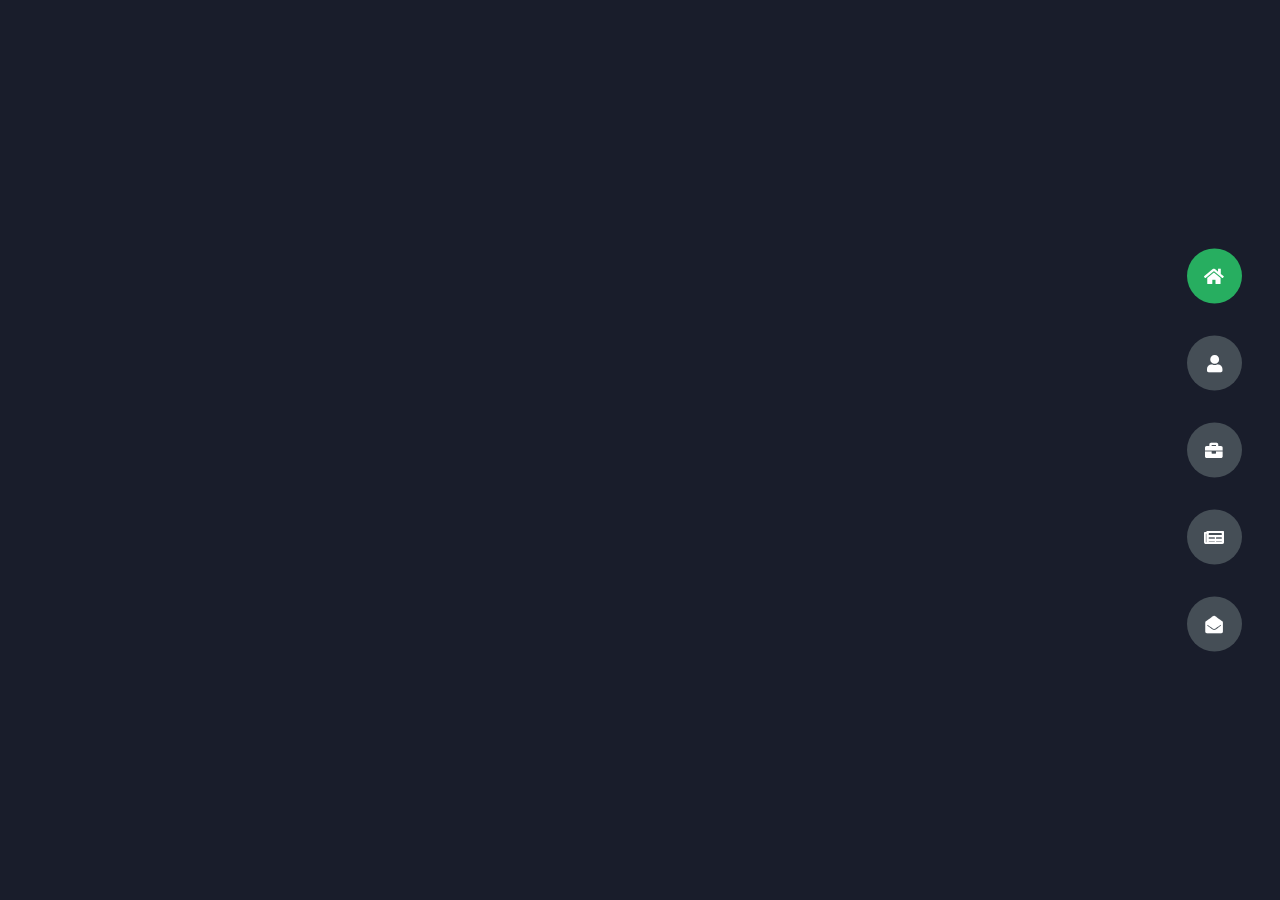
==== index.html @ 67724ab3 "Reorganized repository structure and removed empty directories" ====
<!DOCTYPE html>
<html lang="en">
  <head>
    <meta charset="UTF-8" />
    <meta http-equiv="X-UA-Compatible" content="IE-edge" />
    <meta name="viewport" content="width=device-width, initial-scale=1.0" />
    <title>Portfolio</title>
    <link rel="stylesheet" href="styles/styles.css" />
    <link rel="preconnect" href="https://fonts.googleapis.com" />
    <link rel="preconnect" href="https://fonts.gstatic.com" crossorigin />
    <link
      rel="stylesheet"
      href="https://cdnjs.cloudflare.com/ajax/libs/font-awesome/5.15.4/css/all.min.css"
      integrity="sha512-1ycn6IcaQQ40/MKBW2W4Rhis/DbILU74C1vSrLJxCq57o941Ym01SwNsOMqvEBFlcgUa6xLiPY/NS5R+E6ztJQ=="
      crossorigin="anonymous"
      referrerpolicy="no-referrer"
    />
    <link
      href="https://fonts.googleapis.com/css2?family=Poppins:wght@400;500;600;700;800&display=swap"
      rel="stylesheet"
    />
  </head>
  <body class="main-content">
    <header class="section sec1 header active">
      <i class="fab fa-twitter"></i>
      <p>i love iber</p>
    </header>

    <main>
      <section class="section sec2 about"></section>
      <section class="section sec3 portfolio"></section>
      <section class="section sec4 blogs"></section>
      <section class="section sec5 contact"></section>
    </main>

    <div class="controls">
      <div class="control control-1 active-btn">
        <i class="fas fa-home"></i>
      </div>

      <div class="control control-2">
        <i class="fas fa-user"></i>
      </div>

      <div class="control control-3">
        <i class="fas fa-briefcase"></i>
      </div>

      <div class="control control-4">
        <i class="fas fa-newspaper"></i>
      </div>

      <div class="control control-5">
        <i class="fas fa-envelope-open"></i>
      </div>
    </div>
    <script src="app.js"></script>
  </body>
</html>
---- styles/styles.css ----
* {
  /* * : universal selector; applies to all elements; see #1 */
  margin: 0; /* creates space outside the element */
  padding: 0; /* space between element content and its border */
  box-sizing: border-box; /* sets how element's size (width/height) is calculated */
  list-style: none; /* sets bulet point styles; see #2 */
}

:root {
  --color-primary: #191d2b;
  --color-secondary: #27ae60;
  --color-white: #ffffff;
  --color-black: #000;
  --color-grey0: #f8f8f8;
  --color-grey1: #dbe1e8;
  --color-grey2: #b2becd;
  --color-grey3: #6c7983;
  --color-grey4: #454e56;
  --color-grey5: #2a2e35;
  --color-grey6: #12181b;
  --br-sm-2: 14px;
  --box-shadow0: 0px 3px 15px rgba(0, 0, 0, 0.2);
  --transition0: all 0.4s ease-in-out;
}

body {
  background-color: var(--color-primary); /* sets the background color of body */
  font-family: "Poppins", sans-serif; /* sets font for every element in body */
  font-size: 1.1rem; /* sets defualt font size for every element in body */
  color: var(--color-white); /* sets default font color for every element in body */
  transition: var(--transition0); /* adds transitions to every element in body */
}

a {
  display: inline-block; /* determines how an element is displayed. see #3 */
  text-decoration: none; /* adds decorative lines to text */
  color: inherit; /* inherits color value from its parent */
  font-family: inherit; /* inherits font value from its parent */
}

header {
  height: 100vh; /* 100% of a device vertical height */
  color: var(--color-white); /* sets text color to white */
  overflow: hidden; /* hides any text that goes past the page (no scroll bar) */
}

section {
  min-height: 100vh;
  width: 100%;
  position: absolute;
  left: 0;
  top: 0;
  padding: 3rem 18rem;
}

.section {
  transform: translateY(-100%); /* hides the section (later transitions into the page) */
  transition: var(--transition0);
  background-color: var(--color-primary);
}

.sec1 {
  display: none;
  transform: translateY(0) scale(1);
}

.sec2 {
  display: none;
  transform: translateY(0) scale(1);
}

.sec3 {
  display: none;
  transform: translateY(0) scale(1);
}

.sec4 {
  display: none;
  transform: translateY(0) scale(1);
}

.sec5 {
  display: none;
  transform: translateY(0) scale(1);
}

.controls {
  position: fixed;
  z-index: 10;
  top: 50%;
  right: 3%;
  display: flex;
  flex-direction: column;
  align-items: center;
  justify-content: center;
  transform: translateY(-50%);
}
.controls .active-btn {
  background-color: var(--color-secondary) !important;
  transition: var(--transition0);
}
.controls .active-btn i {
  color: var(--color-white) !important;
}
.controls .control {
  padding: 1rem;
  cursor: pointer;
  background-color: var(--color-grey4);
  width: 55px;
  height: 55px;
  border-radius: 50%;
  display: flex;
  justify-content: center;
  align-items: center;
  margin: 1rem 0rem;
  box-shadow: var(--box-shadow0) i;
  box-shadow-font-size: 1.2rem;
  box-shadow-color: var(--color-grey2);
  box-shadow-pointer-events: none;
}

/*
Footnotes
1. https://www.w3schools.com/cssref/css_selectors.php
2. https://developer.mozilla.org/en-US/docs/Web/CSS/list-style
*//*# sourceMappingURL=styles.css.map */
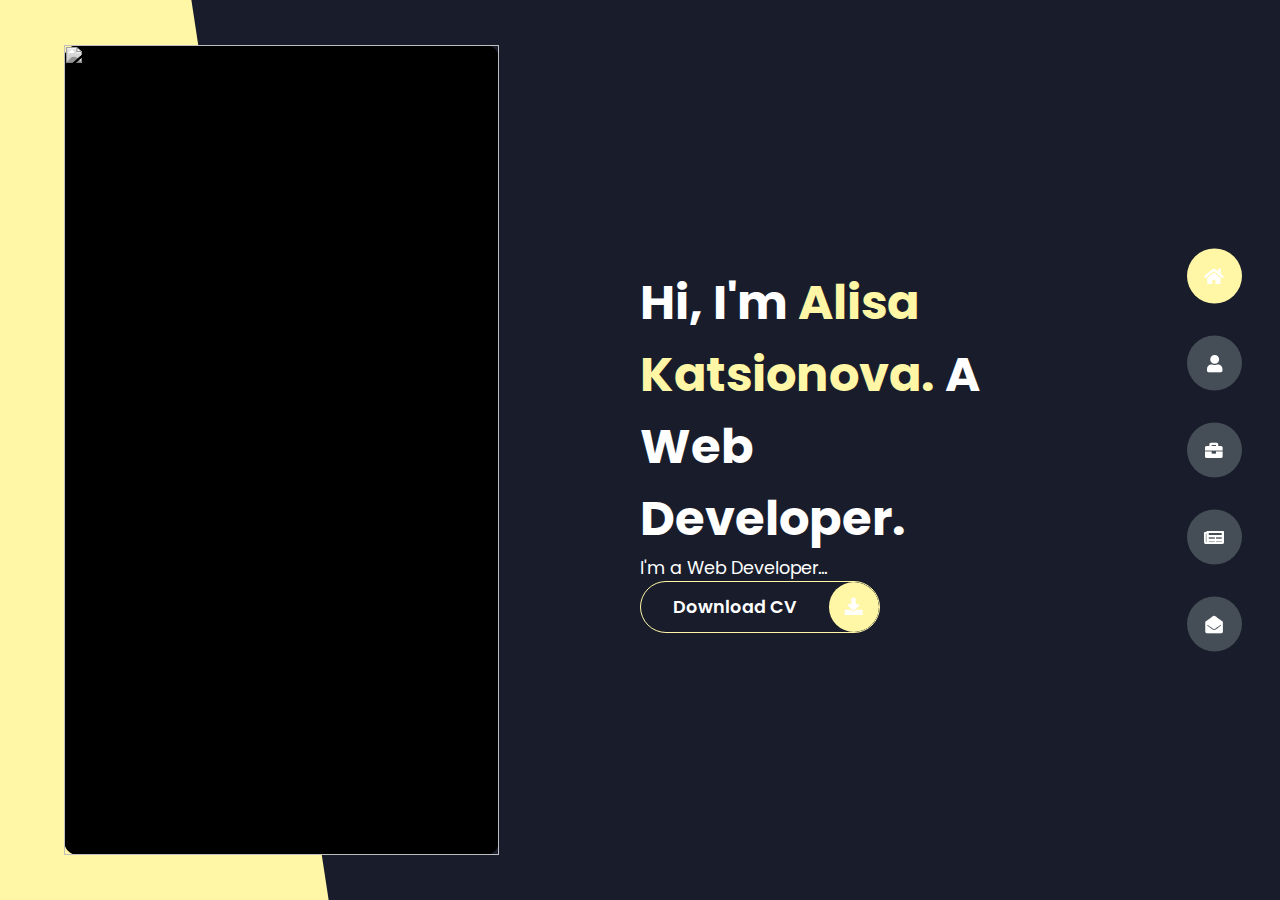
==== commit bf35f680: "finished header, began about" ====
--- a/index.html
+++ b/index.html
@@ -21,36 +21,61 @@
     />
   </head>
   <body class="main-content">
-    <header class="section sec1 header active">
-      <i class="fab fa-twitter"></i>
-      <p>i love iber</p>
+    <header class="section sec1 header active" id="home">
+      <div class="header-content">
+        <div class="left-header">
+          <div class="h-shape"></div>
+          <div class="image">
+            <img src="images/hero.jpeg" alt="">
+          </div>
+        </div>
+        <div class="right-header">
+          <h1 class="name">
+            Hi, I'm <span>Alisa Katsionova.</span>
+            A Web Developer.
+          </h1>
+          <p>
+            I'm a Web Developer...
+          </p>
+          <div class="btn-con">
+            <a href="" class="main-btn">
+              <span class="btn-text">Download CV</span>
+              <span class="btn-icon"><i class="fas fa-download"></i></span>
+            </a>
+          </div>
+        </div>
+      </div>
     </header>
 
     <main>
-      <section class="section sec2 about"></section>
-      <section class="section sec3 portfolio"></section>
-      <section class="section sec4 blogs"></section>
-      <section class="section sec5 contact"></section>
+      <section class="section sec2 about" id="about">
+        <div class="main-title">
+          <h2>About <span>me</span></h2>
+        </div>
+      </section>
+      <section class="section sec3 portfolio" id="portfolio"></section>
+      <section class="section sec4 blogs" id="blogs"></section>
+      <section class="section sec5 contact" id="contact"></section>
     </main>
 
     <div class="controls">
-      <div class="control control-1 active-btn">
+      <div class="control control-1 active-btn" data-id="home">
         <i class="fas fa-home"></i>
       </div>
 
-      <div class="control control-2">
+      <div class="control control-2" data-id="about">
         <i class="fas fa-user"></i>
       </div>
 
-      <div class="control control-3">
+      <div class="control control-3" data-id="portfolio">
         <i class="fas fa-briefcase"></i>
       </div>
 
-      <div class="control control-4">
+      <div class="control control-4" data-id="blogs">
         <i class="fas fa-newspaper"></i>
       </div>
 
-      <div class="control control-5">
+      <div class="control control-5" data-id="contact">
         <i class="fas fa-envelope-open"></i>
       </div>
     </div>
--- a/styles/styles.css
+++ b/styles/styles.css
@@ -8,7 +8,7 @@
 
 :root {
   --color-primary: #191d2b;
-  --color-secondary: #27ae60;
+  --color-secondary: #fff6a6;
   --color-white: #ffffff;
   --color-black: #000;
   --color-grey0: #f8f8f8;
@@ -84,6 +84,19 @@
   transform: translateY(0) scale(1);
 }
 
+.active {
+  display: block;
+  animation: scaleAnim 1s ease-in-out;
+}
+@keyframes scaleAnim {
+  0% {
+    transform: translateY(-100%) scaleY(0);
+  }
+  100% {
+    transform: translateY(0) scaleY(1);
+  }
+}
+
 .controls {
   position: fixed;
   z-index: 10;
@@ -113,14 +126,132 @@
   justify-content: center;
   align-items: center;
   margin: 1rem 0rem;
+  stroke-width: 5px;
+  stroke: #000;
   box-shadow: var(--box-shadow0) i;
   box-shadow-font-size: 1.2rem;
   box-shadow-color: var(--color-grey2);
   box-shadow-pointer-events: none;
 }
 
+.header-content {
+  display: grid;
+  grid-template-columns: repeat(2, 1fr);
+  height: 100%;
+}
+.header-content .left-header {
+  display: flex;
+  align-items: center;
+  position: relative;
+}
+.header-content .left-header .h-shape {
+  transition: var(--transition0);
+  width: 65%;
+  height: 100%;
+  background-color: var(--color-secondary);
+  position: absolute;
+  left: 0;
+  top: 0;
+  z-index: -1;
+  -webkit-clip-path: polygon(0 0, 46% 0, 79% 100%, 0% 100%);
+          clip-path: polygon(0 0, 46% 0, 79% 100%, 0% 100%);
+}
+.header-content .left-header .image {
+  border-radius: var(--br-sm-2);
+  height: 90%;
+  width: 68%;
+  margin-left: 4rem;
+  background-color: var(--color-black);
+  transition: var(--transition0);
+}
+.header-content .left-header .image img {
+  width: 100%;
+  height: 100%;
+  -o-object-fit: cover;
+     object-fit: cover;
+  transition: var(--transition0);
+  filter: grayscale(100%);
+}
+.header-content .left-header .image img:hover {
+  filter: grayscale(0%);
+}
+
+.right-header {
+  display: flex;
+  flex-direction: column;
+  justify-content: center;
+  padding-right: 18rem;
+}
+.right-header .name {
+  font-size: 3rem;
+}
+.right-header .name span {
+  color: var(--color-secondary);
+}
+.right-header .name p {
+  margin: 1.5rem 0;
+  line-height: 2rem;
+}
+
+.btn-con {
+  display: flex;
+  align-self: flex-start;
+}
+
+.main-btn {
+  border-radius: 30px;
+  color: inherit;
+  font-weight: 600;
+  position: relative;
+  border: 1px solid var(--color-secondary);
+  display: flex;
+  align-self: flex-start;
+  align-items: center;
+  overflow: hidden;
+}
+.main-btn .btn-text {
+  padding: 0 2rem;
+}
+.main-btn .btn-icon {
+  background-color: var(--color-secondary);
+  display: flex;
+  align-items: center;
+  justify-content: center;
+  border-radius: 50%;
+  padding: 1rem;
+}
+.main-btn::before {
+  content: "";
+  position: absolute;
+  top: 0;
+  right: 0;
+  transform: translateX(100%);
+  transition: var(--transition0);
+  z-index: -1;
+}
+.main-btn:hover::before {
+  width: 100%;
+  height: 100%;
+  background-color: var(--color-secondary);
+  transform: translateX(0);
+}
+
+.main-title {
+  text-align: center;
+}
+.main-title h2 {
+  position: relative;
+  text-transform: uppercase;
+  font-size: 4rem;
+  font-weight: 700;
+}
+.main-title h2 span {
+  color: var(--color-secondary);
+}
+
 /*
 Footnotes
 1. https://www.w3schools.com/cssref/css_selectors.php
 2. https://developer.mozilla.org/en-US/docs/Web/CSS/list-style
+3. https://bennettfeely.com/clippy/
 *//*# sourceMappingURL=styles.css.map */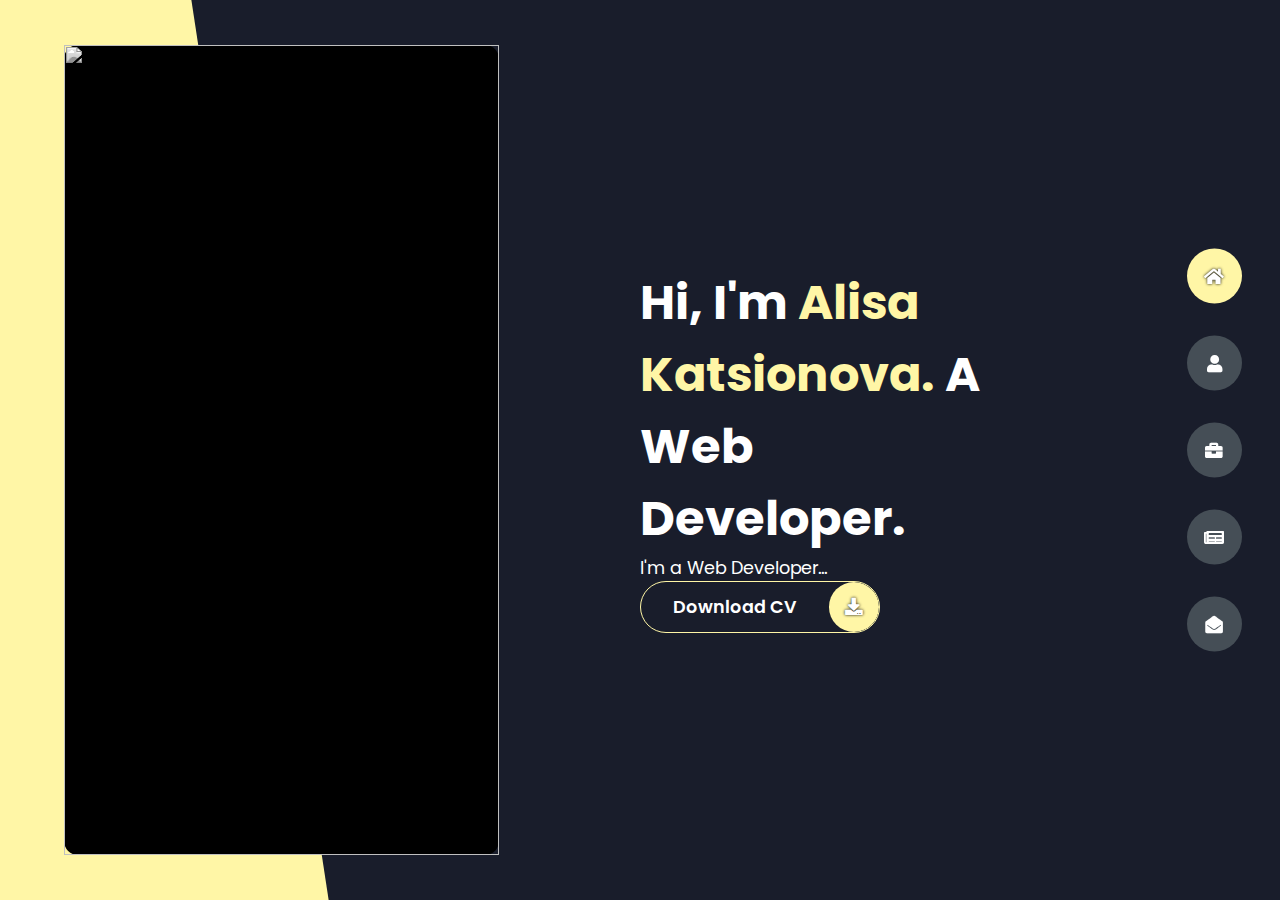
==== commit 41f999f4: "finished about and portfolio page" ====
--- a/index.html
+++ b/index.html
@@ -50,10 +50,171 @@
     <main>
       <section class="section sec2 about" id="about">
         <div class="main-title">
-          <h2>About <span>me</span></h2>
+          <h2>About <span>me</span><span class="bg-text">my stats</span></h2>
+        </div>
+        <div class="about-container">
+          <div class="left-about">
+            <h4>Information About me</h4>
+            <p>
+              Insert long paragraph here. lorem ipusmlorem ipusmlorem ipusmlorem ipusmlorem ipusmlorem ipusmlorem ipusmlorem ipusmlorem ipusmlorem ipusmlorem ipusm
+            </p>
+            <div class = "btn-con">
+              <a href="#" class="main-btn">
+                <span class="btn-text">Download CV</span>
+                <span class="btn-icon"><i class="fas fa-download"></i></span>
+              </a>
+            </div>
+          </div>
+          <div class="right-about">
+            <div class="about-item">
+              <div class="abt-text">
+                <p class="large-text">500+</p>
+                <p class="small-text">Projects <br /> Completed</p>
+              </div>
+            </div>
+            <div class="about-item">
+              <div class="abt-text">
+                <p class="large-text">10+</p>
+                <p class="small-text">Years Of <br /> Experience</p>
+              </div>
+            </div>
+            <div class="about-item">
+              <div class="abt-text">
+                <p class="large-text">1000+</p>
+                <p class="small-text">Happy <br /> Clients</p>
+              </div>
+            </div>
+            <div class="about-item">
+              <div class="abt-text">
+                <p class="large-text">400+</p>
+                <p class="small-text">Customer <br /> Reviews</p>
+              </div>
+            </div>
+          </div>
+        </div>
+        <div class="about-stats">
+          <h4 class="stat-title">My Skills</h4>
+          <div class="progress-bars">
+            <div class="progress-bar">
+              <p class="prog-title">html5</p>
+              <div class="progress-con">
+                <p class="prog-text">99%</p>
+                <div class="progress">
+                  <span class="html"></span>
+                </div>
+              </div>
+            </div>
+            <div class="progress-bar">
+              <p class="prog-title">css</p>
+              <div class="progress-con">
+                <p class="prog-text">90%</p>
+                <div class="progress">
+                  <span class="css"></span>
+                </div>
+              </div>
+            </div>
+            <div class="progress-bar">
+              <p class="prog-title">javascript</p>
+              <div class="progress-con">
+                <p class="prog-text">50%</p>
+                <div class="progress">
+                  <span class="javascript"></span>
+                </div>
+              </div>
+            </div>
+            <div class="progress-bar">
+              <p class="prog-title">python</p>
+              <div class="progress-con">
+                <p class="prog-text">01%</p>
+                <div class="progress">
+                  <span class="python"></span>
+                </div>
+              </div>
+            </div>
+          </div>
+        </div>
+        <h4 class="stat-title">My Timeline</h4>
+        <div class="timeline">
+          <div class="timeline-item">
+            <div class="tl-icon">
+              <i class="fas fa-briefcase"></i>
+            </div>
+            <p class="tl-duration">2010 - present</p>
+            <h5>Web Developer<span> - Wircrosoft</span></h5>
+            <p>
+              lorem ipsum
+            </p>
+          </div>
+          <div class="timeline-item">
+            <div class="tl-icon">
+              <i class="fas fa-briefcase"></i>
+            </div>
+            <p class="tl-duration">1920 - 1960</p>
+            <h5>Web Developer<span> - Qoogle</span></h5>
+            <p>
+              lorem ipsum
+            </p>
+          </div>
+          <div class="timeline-item">
+            <div class="tl-icon">
+              <i class="fas fa-briefcase"></i>
+            </div>
+            <p class="tl-duration">1960 - 2010</p>
+            <h5>Web Developer<span> - Facepage</span></h5>
+            <p>
+              lorem ipsum
+            </p>
+          </div>
         </div>
       </section>
-      <section class="section sec3 portfolio" id="portfolio"></section>
+      <section class="section sec3 portfolio" id="portfolio">
+        <div class="main-title">
+          <h2>My <span>Portfolio</span><span class="bg-text">My Work</span></h2>
+        </div>
+        <p class="port-text">
+          lorem ipsum
+        </p>
+        <div class="portfolios">
+          <div class="portfolio-item">
+            <div class="image">
+              <img src="img/port1.jpg" alt="">
+            </div>
+            <div class="hover-items">
+              <h3>Project Source</h3>
+              <div class="icons">
+                <a href="#" class="icon">
+                  <i class="fab fa-github"></i>
+                </a>
+                <a href="#" class="icon" target="_blank">
+                  <i class="fab fa-behance"></i>
+                </a>
+                <a href="#" class="icon" target="_blank">
+                  <i class="fab fa-youtube  "></i>
+                </a>
+              </div>
+            </div>
+          </div>
+          <div class="portfolio-item">
+            <div class="image">
+              <img src="img/port1.jpg" alt="">
+            </div>
+            <div class="hover-items">
+              <h3>Project Source</h3>
+              <div class="icons">
+                <a href="#" class="icon">
+                  <i class="fab fa-github"></i>
+                </a>
+                <a href="#" class="icon" target="_blank">
+                  <i class="fab fa-behance"></i>
+                </a>
+                <a href="#" class="icon" target="_blank">
+                  <i class="fab fa-youtube  "></i>
+                </a>
+              </div>
+            </div>
+          </div>
+        </div>
+      </section>
       <section class="section sec4 blogs" id="blogs"></section>
       <section class="section sec5 contact" id="contact"></section>
     </main>
--- a/styles/styles.css
+++ b/styles/styles.css
@@ -114,6 +114,7 @@
 }
 .controls .active-btn i {
   color: var(--color-white) !important;
+  text-shadow: 0 0 3px black;
 }
 .controls .control {
   padding: 1rem;
@@ -193,6 +194,267 @@
   line-height: 2rem;
 }
 
+.about-container {
+  display: grid;
+  grid-template-columns: repeat(2, 1fr);
+  padding-top: 3.5rem;
+  padding-bottom: 5rem;
+}
+.about-container .right-about {
+  display: grid;
+  grid-template-columns: repeat(2, 1fr);
+  grid-gap: 2rem;
+}
+.about-container .right-about .about-item {
+  border: 1px solid var(--color-grey5);
+  border-radius: 5px;
+  transition: all 0.4s ease-in-out;
+  box-shadow: 1px 2px 1px rgba(0, 0, 0, 0.1);
+}
+.about-container .right-about .about-item:hover {
+  cursor: default;
+  transform: translateY(-5px);
+  border: 1px solid var(--color-secondary);
+  box-shadow: 1px 4px 15px rgba(0, 0, 0, 0.32);
+}
+.about-container .right-about .about-item .abt-text {
+  padding: 1.5rem;
+  display: flex;
+  flex-direction: column;
+}
+.about-container .right-about .about-item .abt-text .large-text {
+  font-size: 3rem;
+  font-weight: 700;
+  color: var(--color-secondary);
+}
+.about-container .right-about .about-item .abt-text .large-text .small-text {
+  padding-left: 3rem;
+  position: relative;
+  text-transform: uppercase;
+  font-size: 1.2rem;
+  color: var(--color-grey1);
+  letter-spacing: 2px;
+}
+.about-container .right-about .about-item .abt-text .large-text .small-text::before {
+  content: "";
+  position: absolute;
+  left: 0;
+  top: 15px;
+  width: 2rem;
+  height: 2px;
+  background-color: var(--color-grey5);
+}
+.about-container .left-about {
+  padding-right: 5rem;
+}
+.about-container .left-about p {
+  line-height: 2rem;
+  padding: 1rem;
+  color: var(--color-grey1);
+}
+.about-container .left-about h4 {
+  font-size: 2rem;
+  text-transform: uppercase;
+}
+
+.about-stats {
+  padding-bottom: 4rem;
+}
+.about-stats .progress-bars {
+  display: grid;
+  grid-template-columns: repeat(2, 1fr);
+  grid-gap: 2rem;
+}
+.about-stats .progress-bars .progress-bar {
+  display: flex;
+  flex-direction: column;
+}
+.about-stats .progress-bars .progress-bar .prog-title {
+  text-transform: uppercase;
+  font-weight: 500;
+}
+.about-stats .progress-bars .progress-bar .progress-con {
+  display: flex;
+  align-items: cnter;
+}
+.about-stats .progress-bars .progress-bar .progress-con .prog-text {
+  color: var(--color-grey2);
+}
+.about-stats .progress-bars .progress-bar .progress-con .progress {
+  width: 100%;
+  height: 0.45rem;
+  background-color: var(--color-grey4);
+  margin-left: 1rem;
+  position: relative;
+}
+.about-stats .progress-bars .progress-bar .progress-con .progress span {
+  position: absolute;
+  top: 0;
+  left: 0;
+  height: 100%;
+  background-color: var(--color-secondary);
+  transition: var(--transition0);
+}
+.about-stats .progress-bars .progress-bar .progress-con .progress .html {
+  width: 20%;
+}
+.about-stats .progress-bars .progress-bar .progress-con .progress .css {
+  width: 99%;
+}
+.about-stats .progress-bars .progress-bar .progress-con .progress .javascript {
+  width: 70%;
+}
+.about-stats .progress-bars .progress-bar .progress-con .progress .python {
+  width: 1%;
+}
+
+.stat-title {
+  text-transform: uppercase;
+  font-size: 1.4rem;
+  text-align: center;
+  padding: 3.5rem 0;
+  position: relative;
+}
+.stat-title::before {
+  content: "";
+  position: absolute;
+  left: 50%;
+  top: 0;
+  width: 40%;
+  height: 1px;
+  background-color: var(--color-grey5);
+  transform: translateX(-50%);
+}
+
+.timeline {
+  display: grid;
+  grid-template-columns: repeat(2, 1fr);
+  grid-gap: 2rem;
+  padding-bottom: 3rem;
+}
+.timeline .timeline-item {
+  position: relative;
+  padding-left: 3rem;
+  border-left: 1px solid var(--color-grey5);
+}
+.timeline .timeline-item .tl-icon {
+  position: absolute;
+  left: -27px;
+  top: 0;
+  background-color: var(--color-secondary);
+  width: 50px;
+  height: 50px;
+  border-radius: 50%;
+  display: flex;
+  align-items: center;
+  justify-content: center;
+}
+.timeline .timeline-item .tl-icon i {
+  font-size: 1.3rem;
+  text-shadow: 0 0 3px black;
+}
+.timeline .timeline-item .tl-duration {
+  padding: 0.2rem 0.6rem;
+  background-color: var(--color-grey5);
+  border-radius: 15px;
+  display: inline-block;
+  font-size: 0.8rem;
+  text-transform: uppercase;
+  font-weight: 500;
+}
+.timeline .timeline-item h5 {
+  padding: 1rem 0;
+  text-transform: uppercase;
+  font-size: 1.3rem;
+  font-weight: 600;
+}
+.timeline .timeline-item h5 span {
+  color: var(--color-grey2);
+  font-weight: 500;
+  font-size: 1.2rem;
+}
+.timeline .timeline-item p {
+  color: var(--color-grey2);
+}
+
+.port-text {
+  padding: 2rem 0;
+  text-align: center;
+}
+
+.portfolios {
+  display: grid;
+  grid-template-columns: repeat(3, 1fr);
+  grid-gap: 2rem;
+  margin-top: 3rem;
+}
+.portfolios .portfolio-item {
+  position: relative;
+  border-radius: 15px;
+}
+.portfolios .portfolio-item img {
+  width: 100%;
+  height: 300px;
+  -o-object-fit: cover;
+     object-fit: cover;
+  border-radius: 15px;
+}
+.portfolios .portfolio-item .hover-items {
+  width: 100%;
+  height: 100%;
+  background-color: var(--color-secondary);
+  position: absolute;
+  left: 0;
+  top: 0;
+  border-radius: 15px;
+  display: flex;
+  justify-content: center;
+  align-items: center;
+  flex-direction: column;
+  text-shadow: 0 0 3px black;
+  opacity: 0;
+  transform: scale(0);
+  transition: var(--transition0);
+}
+.portfolios .portfolio-item .hover-items h3 {
+  font-size: 1.5rem;
+  color: var(--color-white);
+  margin-bottom: 1.5rem;
+}
+.portfolios .portfolio-item .hover-items .icons {
+  display: flex;
+  justify-content: center;
+  align-items: center;
+}
+.portfolios .portfolio-item .hover-items .icons .icon {
+  background-color: var(--color-primary);
+  border-radius: 50%;
+  width: 50px;
+  height: 50px;
+  display: flex;
+  align-items: center;
+  justify-content: center;
+  margin: 0 1rem;
+  cursor: pointer;
+  transition: var(--transition0);
+}
+.portfolios .portfolio-item .hover-items .icons .icon i {
+  font-size: 1.5rem;
+  color: var(--color-white);
+  margin: 0 1rem;
+}
+.portfolios .portfolio-item .hover-items .icons .icon:hover {
+  background-color: var(--color-white);
+}
+.portfolios .portfolio-item .hover-items .icons .icon:hover i {
+  color: var(--color-primary);
+}
+
+.portfolio-item:hover .hover-items {
+  opacity: 1;
+  transform: scale(1);
+}
+
 .btn-con {
   display: flex;
   align-self: flex-start;
@@ -219,6 +481,7 @@
   justify-content: center;
   border-radius: 50%;
   padding: 1rem;
+  text-shadow: 0 0 3px black;
 }
 .main-btn::before {
   content: "";
@@ -247,6 +510,17 @@
 }
 .main-title h2 span {
   color: var(--color-secondary);
+}
+.main-title h2 .bg-text {
+  position: absolute;
+  top: 50%;
+  left: 50%;
+  color: var(--color-grey5);
+  transition: var(--transition0);
+  z-index: -1;
+  transform: translate(-50%, -50%);
+  font-weight: 800;
+  font-size: 6.3rem;
 }
 
 /*
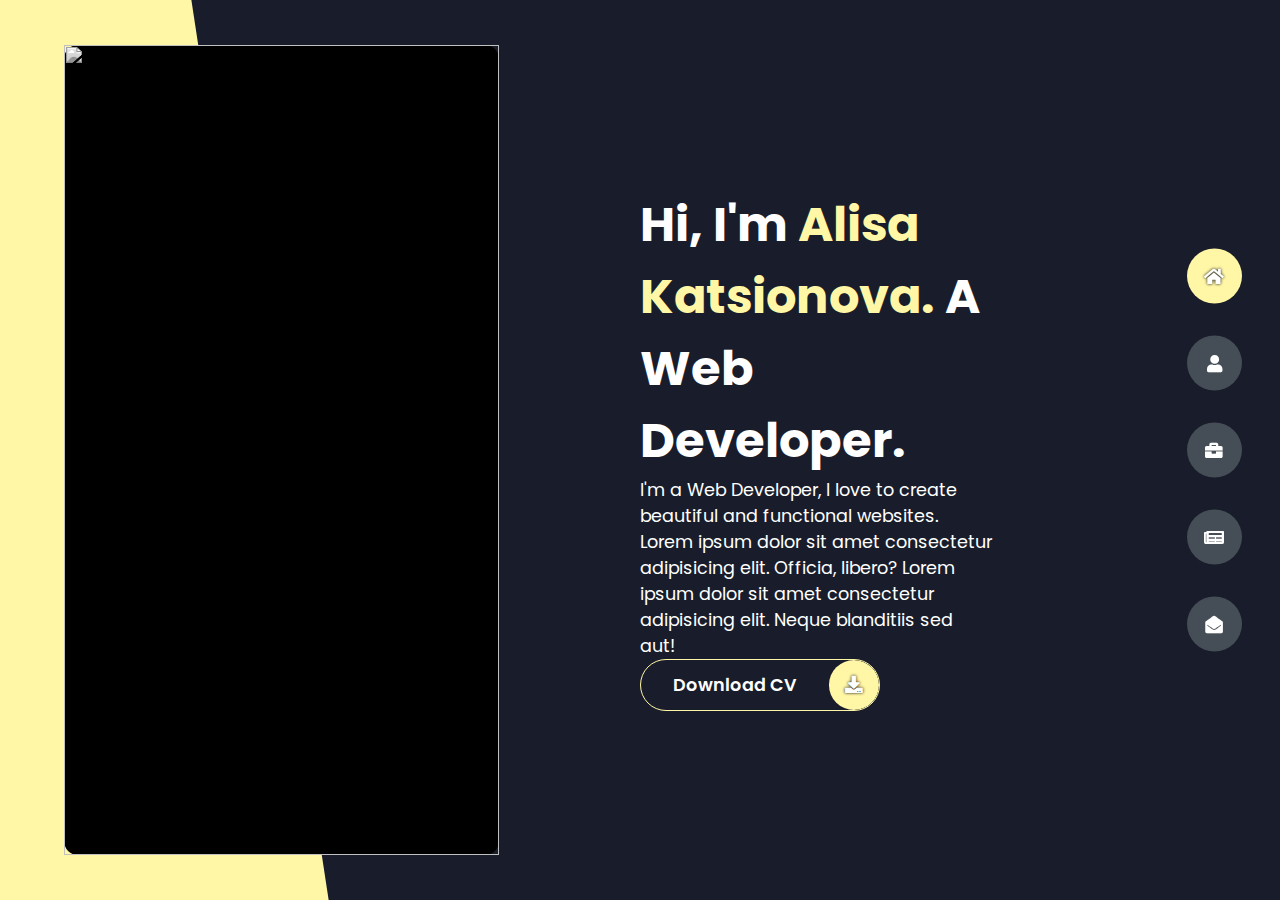
==== commit 949e6a65: "edited contact section" ====
--- a/index.html
+++ b/index.html
@@ -21,30 +21,32 @@
     />
   </head>
   <body class="main-content">
-    <header class="section sec1 header active" id="home">
-      <div class="header-content">
-        <div class="left-header">
-          <div class="h-shape"></div>
-          <div class="image">
-            <img src="images/hero.jpeg" alt="">
-          </div>
-        </div>
-        <div class="right-header">
-          <h1 class="name">
-            Hi, I'm <span>Alisa Katsionova.</span>
-            A Web Developer.
-          </h1>
-          <p>
-            I'm a Web Developer...
-          </p>
-          <div class="btn-con">
-            <a href="" class="main-btn">
-              <span class="btn-text">Download CV</span>
-              <span class="btn-icon"><i class="fas fa-download"></i></span>
-            </a>
-          </div>
-        </div>
-      </div>
+    <header class="section sec1 active" id="home">
+        <div class="header-content">
+            <div class="left-header">
+                <div class="h-shape"></div>
+                <div class="image">
+                    <img src="images/hero.jpeg" alt="">
+                </div>
+            </div>
+            <div class="right-header">
+                <h1 class="name">
+                    Hi, I'm <span>Alisa Katsionova.</span>
+                    A Web Developer.
+                </h1>
+                <p>
+                    I'm a Web Developer, I love to create beautiful and functional websites.
+                    Lorem ipsum dolor sit amet consectetur adipisicing elit. Officia, libero?
+                    Lorem ipsum dolor sit amet consectetur adipisicing elit. Neque blanditiis sed aut!
+                </p>
+                <div class="btn-con">
+                    <a href="" class="main-btn">
+                        <span class="btn-text">Download CV</span>
+                        <span class="btn-icon"><i class="fas fa-download"></i></span>
+                    </a>
+                </div>
+            </div>
+        </div>
     </header>
 
     <main>
@@ -177,7 +179,7 @@
         <div class="portfolios">
           <div class="portfolio-item">
             <div class="image">
-              <img src="img/port1.jpg" alt="">
+              <img src="images/cat1.jpg" alt="">
             </div>
             <div class="hover-items">
               <h3>Project Source</h3>
@@ -196,7 +198,7 @@
           </div>
           <div class="portfolio-item">
             <div class="image">
-              <img src="img/port1.jpg" alt="">
+              <img src="images/cat1.jpg" alt="">
             </div>
             <div class="hover-items">
               <h3>Project Source</h3>
@@ -215,8 +217,142 @@
           </div>
         </div>
       </section>
-      <section class="section sec4 blogs" id="blogs"></section>
-      <section class="section sec5 contact" id="contact"></section>
+      <section class="section sec4" id="blogs">
+        <div class="blogs-content">
+          <div class="main-title">
+            <h2>My <span>Blogs</span><span class="bg-text">My Blogs</span></h2>
+          </div>
+          <div class="blogs">
+            <div class="blog">
+              <img src="images/cat1.jpg" alt="">
+              <div class="blog-text">
+                <h4>
+                  How to Create Your Own Website
+                </h4>
+                <p>
+                  Loremipusmadhawjdawd wd anmdb aw awjdhhawd jhh.
+                </p>
+              </div>
+            </div>
+            <div class="blog">
+              <img src="images/cat1.jpg" alt="">
+              <div class="blog-text">
+                <h4>
+                  How to Create Your Own Website
+                </h4>
+                <p>
+                  Loremipusmadhawjdawd wd anmdb aw awjdhhawd jhh.
+                </p>
+              </div>
+            </div>
+            <div class="blog">
+              <img src="images/cat1.jpg" alt="">
+              <div class="blog-text">
+                <h4>
+                  How to Create Your Own Website
+                </h4>
+                <p>
+                  Loremipusmadhawjdawd wd anmdb aw awjdhhawd jhh.
+                </p>
+              </div>
+            </div>
+            <div class="blog">
+              <img src="images/cat1.jpg" alt="">
+              <div class="blog-text">
+                <h4>
+                  How to Create Your Own Website
+                </h4>
+                <p>
+                  Loremipusmadhawjdawd wd anmdb aw awjdhhawd jhh.
+                </p>
+              </div>
+            </div>
+          </div>
+        </div>
+      </section>
+      <section class="section sec5 contact" id="contact">
+        <div class="contact-container">
+          <div class="main-title">
+            <h2>Contact <span>Me</span><span class="bg-text">Media</span></h2>
+          </div>
+          <div class="contact-content-con">
+            <div class="left-contact">
+              <h4>Contact me here</h4>
+              <p>
+                Lorem ipsum dolor sir amet adwodawiodawdaw  aoidawjid awdawda.
+              </p>
+              <div class="contact-info">
+                <div class="contact-item">
+                  <div class="icon">
+                    <i class="fas fa-map-marker-alt"></i>
+                    Location
+                  </div>
+                  <p>
+                    : Palm Harbor, Florida
+                  </p>
+                </div>
+                <div class="contact-item">
+                  <div class="icon">
+                    <i class="fas fa-envelope"></i>
+                    Email
+                  </div>
+                  <p>
+                    : alisakatsionova@gmail.com
+                  </p>
+                </div>
+                <div class="contact-item">
+                  <div class="icon">
+                    <i class="fas fa-user-graduate"></i>
+                    Education
+                  </div>
+                  <p>
+                    : University of Central Florida, Florida
+                  </p>
+                </div>
+                <div class="contact-item">
+                  <div class="icon">
+                    <i class="fas fa-phone-alt"></i>
+                    Mobile Number
+                  </div>
+                  <p>
+                    : +1 727-687-6392
+                  </p>
+                </div>
+                <div class="contact-item">
+                  <div class="icon">
+                    <i class="fas fa-globe-americas"></i>
+                    Languages
+                  </div>
+                  <p>
+                    : English, Russian, Turkish
+                  </p>
+                </div>
+              </div>
+              <div class="contact-icon">
+                <div class="contact-icon">
+                  <a href="www.github.com/AlisaK13003" target="_blank">
+                    <i class="fab fa-github"></i>
+                  </a>
+                </div>
+              </div>
+            </div>
+            <div class="right-contact">
+              <form action="" class="contact-form">
+                <div class="input-control">
+                  <input type="text" required placeholder="YOUR NAME">
+                  <input type="email" required placeholder="YOUR EMAIL">
+                </div>
+                <div class="input-control">
+                  <input type="text" required placeholder="ENTER SUBJECT">
+                </div>
+                <div class="input-control">
+                  <textarea name="" id="" cols="15" rows="8"></textarea>
+                </div>
+              </form>
+            </div>
+          </div>
+        </div>
+      </section>
     </main>
 
     <div class="controls">
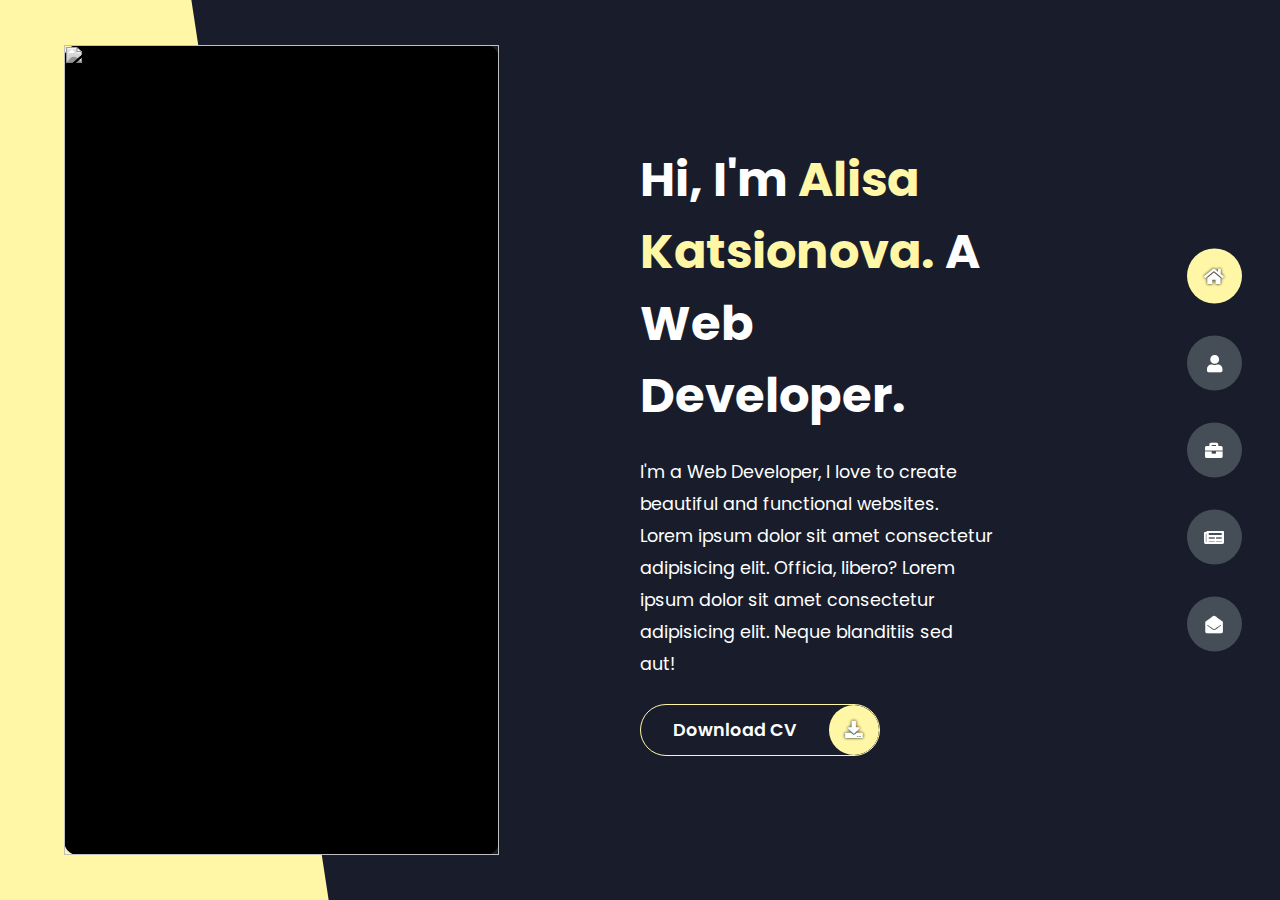
==== commit c2e15def: "updated contact section" ====
--- a/index.html
+++ b/index.html
@@ -306,7 +306,7 @@
                     Education
                   </div>
                   <p>
-                    : University of Central Florida, Florida
+                    : University of Central Florida
                   </p>
                 </div>
                 <div class="contact-item">
@@ -333,12 +333,15 @@
                   <a href="www.github.com/AlisaK13003" target="_blank">
                     <i class="fab fa-github"></i>
                   </a>
+                  <a href="linkedin.com/alisakatsionova" target="_blank">
+                    <i class="fab fa-linkedin"></i>
+                  </a>
                 </div>
               </div>
             </div>
             <div class="right-contact">
               <form action="" class="contact-form">
-                <div class="input-control">
+                <div class="input-control i-c-2">
                   <input type="text" required placeholder="YOUR NAME">
                   <input type="email" required placeholder="YOUR EMAIL">
                 </div>
@@ -346,7 +349,13 @@
                   <input type="text" required placeholder="ENTER SUBJECT">
                 </div>
                 <div class="input-control">
-                  <textarea name="" id="" cols="15" rows="8"></textarea>
+                  <textarea name="" id="" cols="15" rows="8" placeholder="Message Here..."></textarea>
+                </div>
+                <div class="submit-btn">
+                  <a href="#" class="main-btn">
+                    <span class="btn-text">Download CV</span>
+                    <span class="btn-icon"><i class="fas fa-download"></i></span>
+                  </a>
                 </div>
               </form>
             </div>
--- a/styles/styles.css
+++ b/styles/styles.css
@@ -138,7 +138,7 @@
 .header-content {
   display: grid;
   grid-template-columns: repeat(2, 1fr);
-  height: 100%;
+  height: 100vh;
 }
 .header-content .left-header {
   display: flex;
@@ -176,20 +176,19 @@
 .header-content .left-header .image img:hover {
   filter: grayscale(0%);
 }
-
-.right-header {
+.header-content .right-header {
   display: flex;
   flex-direction: column;
   justify-content: center;
   padding-right: 18rem;
 }
-.right-header .name {
+.header-content .right-header .name {
   font-size: 3rem;
 }
-.right-header .name span {
+.header-content .right-header .name span {
   color: var(--color-secondary);
 }
-.right-header .name p {
+.header-content .right-header p {
   margin: 1.5rem 0;
   line-height: 2rem;
 }
@@ -455,6 +454,153 @@
   transform: scale(1);
 }
 
+.blogs {
+  display: grid;
+  grid-template-columns: repeat(3, 1fr);
+  grid-gap: 2rem;
+  margin-top: 2rem;
+}
+.blogs .blog {
+  position: relative;
+  background-color: var(--color-grey5);
+  border-radius: 5px;
+  box-shadow: 1px 1px 20px rgba(0, 0, 0, 0.1);
+  transition: var(--transition0);
+}
+.blogs .blog:hover {
+  box-shadow: 1px 1px 20px rgba(0, 0, 0, 0.3);
+  transform: translateY(-5px);
+  transition: var(--transition0);
+}
+.blogs .blog:hover img {
+  filter: grayscale(0);
+  transform: scale(1.1);
+  box-shadow: 0px 4px 15px rgba(0, 0, 0, 0.8);
+}
+.blogs .blog img {
+  width: 100%;
+  height: 300px;
+  -o-object-fit: cover;
+     object-fit: cover;
+  border-top-left-radius: 5px;
+  border-top-right-radius: 5px;
+  filter: grayscale(100%);
+  transition: var(--transition0);
+}
+.blogs .blog .blog-text {
+  margin-top: -7px;
+  padding: 1.1rem;
+  border-top: 8px solid var(--color-secondary);
+}
+.blogs .blog .blog-text h4 {
+  font-size: 1.5rem;
+  margin-bottom: 0.7rem;
+  transition: var(--transition0);
+  cursor: pointer;
+}
+.blogs .blog .blog-text h4:hover {
+  color: var(--color-secondary);
+}
+.blogs .blog .blog-text p {
+  color: var(--color-grey2);
+  line-height: 2rem;
+  padding-bottom: 1rem;
+}
+
+.contact-content-con {
+  display: flex;
+  padding-top: 3.5rem;
+}
+.contact-content-con .left-contact {
+  flex: 2;
+}
+.contact-content-con .left-contact h4 {
+  margin-top: 1rem;
+  font-size: 2rem;
+  text-transform: uppercase;
+}
+.contact-content-con .left-contact p {
+  margin: 1rem 0;
+  line-height: 2rem;
+}
+.contact-content-con .left-contact .contact-info .contact-item {
+  display: flex;
+  align-items: center;
+  justify-content: space-between;
+}
+.contact-content-con .left-contact .contact-info .contact-item p {
+  margin: 0.3rem 0 !important;
+  padding: 0 !important;
+}
+.contact-content-con .left-contact .contact-info .contact-item .icon {
+  display: grid;
+  grid-template-columns: 40px 1fr;
+}
+.contact-content-con .left-contact .contact-info .contact-item .icon i {
+  display: flex;
+  align-items: center;
+  font-size: 1.3rem;
+}
+.contact-content-con .left-contact .contact-icon {
+  display: flex;
+  margin-top: 2rem;
+}
+.contact-content-con .left-contact .contact-icon a {
+  display: flex;
+  align-items: center;
+  color: var(--color-white);
+  background-color: var(--color-grey5);
+  cursor: pointer;
+  justify-content: center;
+  width: 50px;
+  height: 50px;
+  border-radius: 50%;
+  margin: 0 0.4rem;
+  transition: var(--transition0);
+}
+.contact-content-con .left-contact .contact-icon a:hover {
+  background-color: var(--color-secondary);
+}
+.contact-content-con .left-contact .contact-icon a:hover i {
+  color: var(--color-primary);
+}
+.contact-content-con .left-contact .contact-icon a i {
+  display: flex;
+  align-items: center;
+  justify-content: center;
+  font-size: 1.3rem;
+}
+.contact-content-con .right-contact {
+  flex: 3;
+  margin-left: 3rem;
+}
+.contact-content-con .right-contact .input-control {
+  margin: 1.5rem 0;
+}
+.contact-content-con .right-contact .input-control input, .contact-content-con .right-contact .input-control textarea {
+  border-radius: 30px;
+  font-weight: inherit;
+  font-size: inherit;
+  font-family: inherit;
+  padding: 0.8rem 1.1rem;
+  outline: none;
+  border: none;
+  background-color: var(--color-grey5);
+  width: 100%;
+  color: var(--color-white);
+  resize: none;
+}
+.contact-content-con .right-contact .i-c-2 {
+  display: flex;
+}
+.contact-content-con .right-contact .i-c-2 :last-child {
+  margin-left: 1.5rem;
+}
+.contact-content-con .right-contact .submit-btn {
+  display: flex;
+  justify-content: flex-start;
+}
+
 .btn-con {
   display: flex;
   align-self: flex-start;
